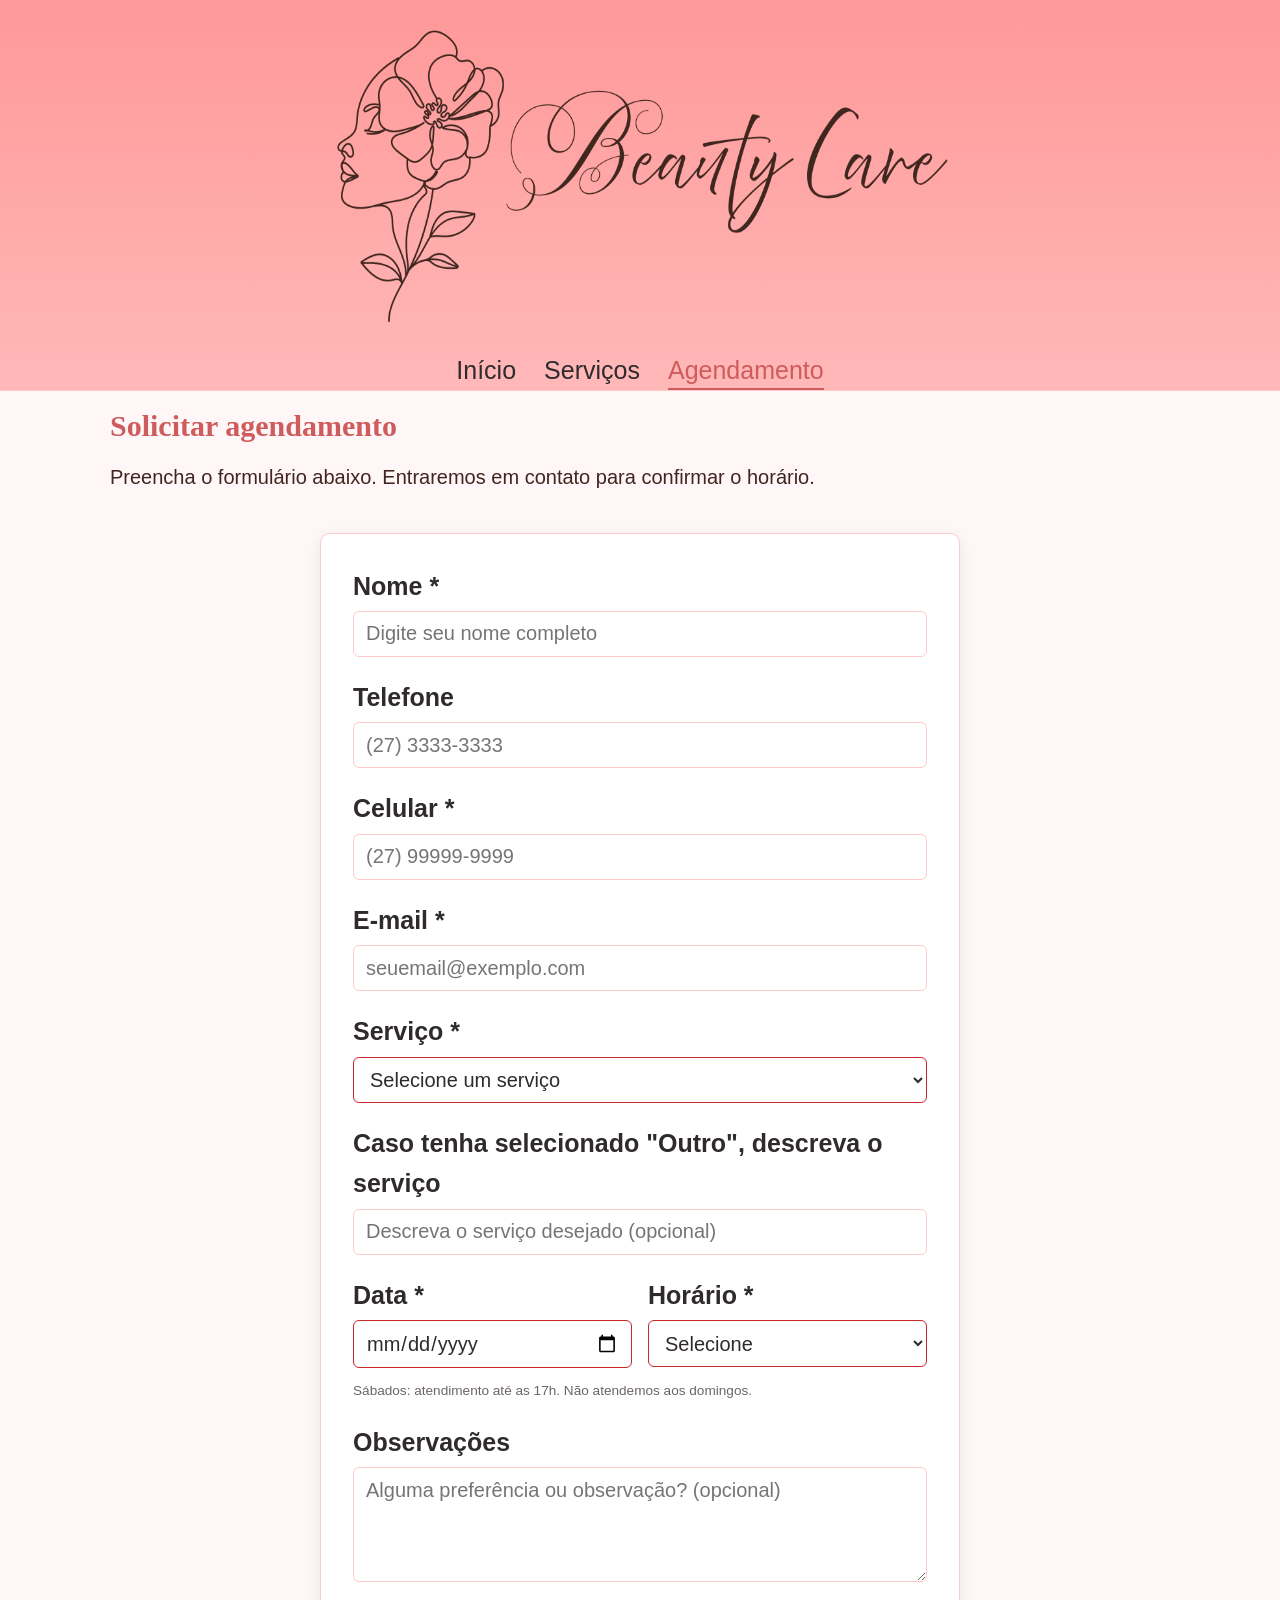
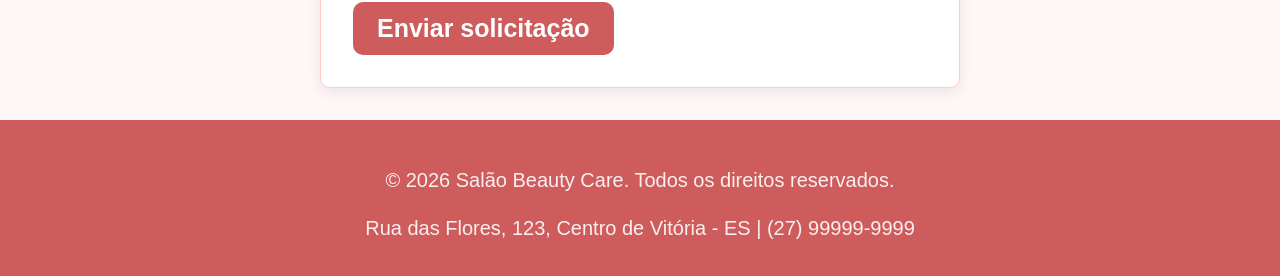
==== agendamento.html @ 9afc5921 "First Commit :)" ====
<!DOCTYPE html>
<html lang="pt-BR">
<head>
  <meta charset="UTF-8">
  <meta name="viewport" content="width=device-width, initial-scale=1.0">
  <title>Agendamento | Beauty Care</title>
  <meta name="description" content="Solicite seu horário no Salão Beauty Care preenchendo o formulário de agendamento.">
  <link rel="stylesheet" href="css/style.css">
</head>
<body>

  <header class="site-header">
    <div class="container header-inner">
      <a href="index.html" class="logo">
        <img src="img/logo.png" alt="Beauty Care">
      </a>

      <input type="checkbox" id="menuToggle" class="menu-toggle-input">
      <label for="menuToggle" class="menu-toggle" aria-label="Abrir ou fechar menu">
        <span></span>
        <span></span>
        <span></span>
      </label>

      <nav class="main-nav" id="mainNav" aria-label="Navegação principal">
        <ul>
          <li><a href="index.html">Início</a></li>
          <li><a href="servicos.html">Serviços</a></li>
          <li><a href="agendamento.html" aria-current="page">Agendamento</a></li>
        </ul>
      </nav>
    </div>
  </header>

  <main>
    <section class="page-intro container">
      <h1>Solicitar agendamento</h1>
      <p>Preencha o formulário abaixo. Entraremos em contato para confirmar o horário.</p>
    </section>

    <section class="container form-section" aria-labelledby="form-titulo">
      <h2 id="form-titulo" class="sr-only">Formulário de agendamento</h2>

      <form id="formAgendamento" novalidate>

        <div class="form-group">
          <label for="nome">Nome *</label>
          <input type="text" id="nome" name="nome" required minlength="3"
                 placeholder="Digite seu nome completo">
        </div>

        <div class="form-group">
          <label for="telefoneFixo">Telefone</label>
          <input type="tel" id="telefoneFixo" name="telefoneFixo"
                 pattern="\(?\d{2}\)?\s?\d{4}-?\d{4}"
                 placeholder="(27) 3333-3333">
        </div>

        <div class="form-group">
          <label for="celular">Celular *</label>
          <input type="tel" id="celular" name="celular" required
                 pattern="\(?\d{2}\)?\s?\d{4,5}-?\d{4}"
                 placeholder="(27) 99999-9999">
        </div>

        <div class="form-group">
          <label for="email">E-mail *</label>
          <input type="email" id="email" name="email" required
                 placeholder="seuemail@exemplo.com">
        </div>

        <div class="form-group">
          <label for="servico">Serviço *</label>
          <select id="servico" name="servico" required>
            <option value="">Selecione um serviço</option>
            <option value="corte-feminino">Corte feminino</option>
            <option value="corte-masculino">Corte masculino</option>
            <option value="coloracao">Coloração</option>
            <option value="manicure">Manicure</option>
            <option value="pedicure">Pedicure</option>
            <option value="escova-hidratacao">Escova e hidratação</option>
            <option value="outro">Outro</option>
          </select>
        </div>

        <div class="form-group">
          <label for="outroServico">Caso tenha selecionado "Outro", descreva o serviço</label>
          <input type="text" id="outroServico" name="outroServico"
                 placeholder="Descreva o serviço desejado (opcional)">
        </div>

        <div class="form-row">
          <div class="form-group">
            <label for="data">Data *</label>
            <input type="date" id="data" name="data" required>
          </div>

          <div class="form-group">
            <label for="horario">Horário *</label>
            <select id="horario" name="horario" required>
              <option value="">Selecione</option>
              <option value="9:00">09:00 - 10:00</option>
              <option value="10:00">10:00 - 11:00</option>
              <option value="11:00">11:00 - 12:00</option>
              <option value="12:00">12:00 - 13:00</option>
              <option value="13:00">13:00 - 14:00</option>
              <option value="14:00">14:00 - 15:00</option>
              <option value="15:00">15:00 - 16:00</option>
              <option value="16:00">16:00 - 17:00</option>
              <option value="17:00">17:00 - 18:00</option>
              <option value="18:00">18:00 - 19:00</option>
            </select>
          </div>
        </div>
        <p class="aviso-horario">Sábados: atendimento até as 17h. Não atendemos aos domingos.</p>

        <div class="form-group">
          <label for="observacoes">Observações</label>
          <textarea id="observacoes" name="observacoes" rows="4" maxlength="300"
                    placeholder="Alguma preferência ou observação? (opcional)"></textarea>
        </div>

        <button type="submit" class="btn btn-primary">Enviar solicitação</button>
      </form>
    </section>
  </main>

  <footer class="site-footer">
    <div class="container footer-inner">
      <p>&copy; 2026 Salão Beauty Care. Todos os direitos reservados.</p>
      <p>Rua das Flores, 123, Centro de Vitória - ES | (27) 99999-9999</p>
    </div>
  </footer>

</body>
</html>
---- css/style.css ----
/* =========================================
   RESET BÁSICO E VARIÁVEIS
========================================= */
:root {
  --cor-primaria: #ce5c5c;
  --cor-primaria-escura: #ce5c5c;
  --cor-secundaria: #f6e9ee;
  --cor-texto: #2f2a2d;
  --cor-texto-claro: #6c6468;
  --cor-fundo: #fff7f7;
  --cor-borda: #ffcaca;
  --cor-erro: #c62828;
  --cor-sucesso: #2e7d32;
  --fonte-titulo: "Georgia", "Times New Roman", serif;
  --fonte-texto: "Segoe UI", Arial, Helvetica, sans-serif;
  --raio: 10px;
  --sombra: 0 4px 14px rgba(0, 0, 0, 0.08);
}

* {
  margin: 0;
  padding: 0;
  box-sizing: border-box;
}

html {
  scroll-behavior: smooth;
}

body {
  font-family: var(--fonte-texto);
  color: var(--cor-texto);
  background-color: var(--cor-fundo);
  line-height: 1.6;
}

h1, h2, h3 {
  font-family: var(--fonte-titulo);
  color: var(--cor-primaria-escura);
  line-height: 1.25;
}

h1 { font-size: 30px; margin-bottom: 1rem; margin-top: 1rem;}
h2 { font-size: 30px; margin-bottom: 1rem; margin-top: 1rem;}
h3 { font-size: 30px; margin-bottom: 1rem; margin-top: 1rem;}

p { font-size: 20px; margin-bottom: 1rem; margin-top: 1rem;}

a {
  color: var(--cor-primaria);
  text-decoration: none;
}

a:hover, a:focus {
  text-decoration: underline;
}

img { max-width: 100%; display: block; }

.container {
  width: 100%;
  max-width: 1100px;
  margin: 0 auto;
  padding: 0 1.25rem;
}

.sr-only {
  position: absolute;
  width: 1px; height: 1px;
  overflow: hidden;
  clip: rect(0, 0, 0, 0);
  white-space: nowrap;
}

/* =========================================
   BOTÕES
========================================= */
.btn {
  display: inline-block;
  padding: 0.75rem 1.5rem;
  border-radius: var(--raio);
  font-weight: 600;
  border: none;
  cursor: pointer;
  transition: background-color 0.2s ease, transform 0.15s ease;
  font-size: 25px;
}

.btn-primary {
  background-color: var(--cor-primaria);
  color: #fff;
}

.btn-primary:hover, .btn-primary:focus {
  background-color: var(--cor-primaria-escura);
  text-decoration: none;
  transform: translateY(-1px);
}

/* =========================================
   CABEÇALHO / NAVEGAÇÃO
========================================= */
.site-header {
  background-image: linear-gradient(to bottom, #ff9898, #ffb8b8);
  border-bottom: 1px solid var(--cor-borda);
  position: relative; /* ou static */
  top: auto;          /* remove o efeito de fixar */
  z-index: 100;
}

.header-inner {
  display: flex;
  flex-direction: column; /* empilha logo e menu */
  align-items: center;    /* centraliza horizontalmente */
}

.logo {
  margin: 0 auto;
}

.logo img {
  width: 650px;   /* menor largura */
  height: 350px;   /* mantém proporção */
  display: block;
  margin-left: 0; /* cola no canto esquerdo */
}

.main-nav ul {
  list-style: none;
  display: flex;
  gap: 1.75rem;
}

.main-nav a {
  color: var(--cor-texto);
  font-weight: 500;
  font-size: 25px;
  padding: 0.25rem 0;
  border-bottom: 2px solid transparent;
}

.main-nav a:hover,
.main-nav a[aria-current="page"] {
  color: var(--cor-primaria);
  border-bottom-color: var(--cor-primaria);
  text-decoration: none;
}

.menu-toggle-input {
  position: absolute;
  width: 1px;
  height: 1px;
  overflow: hidden;
  clip: rect(0, 0, 0, 0);
  white-space: nowrap;
}

.menu-toggle-input:focus-visible ~ .menu-toggle {
  outline: 2px solid var(--cor-primaria-escura);
  outline-offset: 2px;
}

.menu-toggle {
  display: none;
  flex-direction: column;
  justify-content: space-between;
  width: 28px;
  height: 20px;
  background: none;
  border: none;
  cursor: pointer;
  padding: 0;
}

.menu-toggle span {
  display: block;
  height: 3px;
  width: 100%;
  background-color: var(--cor-primaria-escura);
  border-radius: 2px;
}

/* =========================================
   HERO
========================================= */
.hero {
  background-color: #ffdbdb;
  padding: 5rem 0;
  text-align: center;
  color: #402520;
}
.hero h1,
.hero p {
  color: #402520;
}

.hero p {
  max-width: 560px;
  margin: 0 auto 1.5rem;
  color: #402520;
}

/* =========================================
   SEÇÕES GERAIS
========================================= */
main section {
  padding: 3rem 0;
}

.page-intro {
  padding-bottom: 1.5rem;
}

.page-intro p {
  color: var(--cor-texto-claro);
}

/* =========================================
   CARDS
========================================= */
.cards-grid {
  display: grid;
  grid-template-columns: repeat(3, 1fr);
  gap: 1.5rem;
}

.card {
  background-color: #ffe9e9;
  border: 1px solid var(--cor-borda);
  border-radius: var(--raio);
  padding: 1.5rem;
  box-shadow: var(--sombra);
}

.servico .preco {
  font-weight: 700;
  color: var(--cor-primaria-escura);
  margin-top: 0.5rem;
}

.page-intro p {
  color: #402520;
}

.cta-box {
  text-align: center;
  margin-top: 2.5rem;
}

.cta-box p {
  color: var(--cor-texto-claro);
  color: #402520;
}

/* =========================================
   TABELA DE HORÁRIOS
========================================= */
.tabela-horarios {
  width: 60%;
  margin: 0 auto;
  border-collapse: collapse;
  background-color: #fffbfb;
  box-shadow: var(--sombra);
  border-radius: var(--raio);
  overflow: hidden;
}

.tabela-horarios caption {
  text-align: left;
  padding: 0.75rem 1rem;
  font-weight: bold;
  background-color: #ffcbcb;
  font-size: 25px;
  color: #402520;
}

.tabela-horarios thead th {
  font-weight: bold;
  background-color: #ffe0e0;
  color: #402520;
  font-size: 20px;
}

.tabela-horarios tbody th {
  font-weight: normal;
  color: #402520;
  font-size: 20px;
}

.tabela-horarios td {
  font-weight: normal;
  padding: 0.75rem 1rem;
  border-bottom: none;
  text-align: center;
  color: #402520;
  font-size: 20px;
}

.tabela-horarios tbody tr:nth-child(odd) {
  background-color: #fff5f5;
}

/* =========================================
   FORMULÁRIO
========================================= */
.form-section form {
  max-width: 640px;
  margin: 0 auto;
  background-color: #fff;
  border: 1px solid var(--cor-borda);
  border-radius: var(--raio);
  padding: 2rem;
  box-shadow: var(--sombra);
}

.form-group {
  margin-bottom: 1.25rem;
  display: flex;
  flex-direction: column;
}

.form-row {
  display: grid;
  grid-template-columns: 1fr 1fr;
  gap: 1rem;
}

label {
  font-weight: 600;
  margin-bottom: 0.35rem;
  font-size: 25px;
}

input, select, textarea {
  padding: 0.65rem 0.75rem;
  border: 1px solid var(--cor-borda);
  border-radius: 6px;
  font-family: inherit;
  font-size: 20px;
  background-color: #fff;
  color: var(--cor-texto);
}

input:focus, select:focus, textarea:focus {
  outline: none;
  border-color: var(--cor-primaria);
  box-shadow: 0 0 0 3px rgba(184, 73, 122, 0.15);
}

input:invalid:not(:placeholder-shown), select:invalid, textarea:invalid:not(:placeholder-shown) {
  border-color: var(--cor-erro);
}

.aviso-horario {
  font-size: 0.85rem;
  color: var(--cor-texto-claro);
  margin-top: -0.5rem;
  margin-bottom: 1.25rem;
}

/* =========================================
   RODAPÉ
========================================= */
.site-footer {
  background-color: var(--cor-primaria-escura);
  color: #fff;
  padding: 1.75rem 0;
  margin-top: 2rem;
  text-align: center;
}

.site-footer p {
  margin-bottom: 0.25rem;
  font-size: 20px;
  opacity: 0.9;
}

/* =========================================
   RESPONSIVIDADE
========================================= */
@media (max-width: 900px) {
  .cards-grid {
    grid-template-columns: repeat(2, 1fr);
  }
}

@media (max-width: 700px) {
  .menu-toggle {
    display: flex;
  }

  .main-nav {
    margin-left: auto;
    position: static;
    width: 100%;
    max-height: 0;
    overflow: hidden;
    transition: max-height 0.3s ease;
  }

  .menu-toggle-input:checked ~ .main-nav {
    max-height: 300px;
  }

  .main-nav ul {
    flex-direction: column;
    gap: 0;
    padding: 0.5rem 1.25rem 1rem;
  }

  .main-nav li {
    border-bottom: 1px solid var(--cor-borda);
  }

  .main-nav li:last-child {
    border-bottom: none;
  }

  .main-nav a {
    display: block;
    padding: 0.75rem 0;
  }

  .hero h1 { font-size: 1.8rem; }

  .cards-grid {
    grid-template-columns: 1fr;
  }

  .form-row {
    grid-template-columns: 1fr;
  }

  .form-section form {
    padding: 1.25rem;
  }
}

@media (max-width: 420px) {
  h1 { font-size: 1.6rem; }
  .hero { padding: 2.5rem 0; }
}
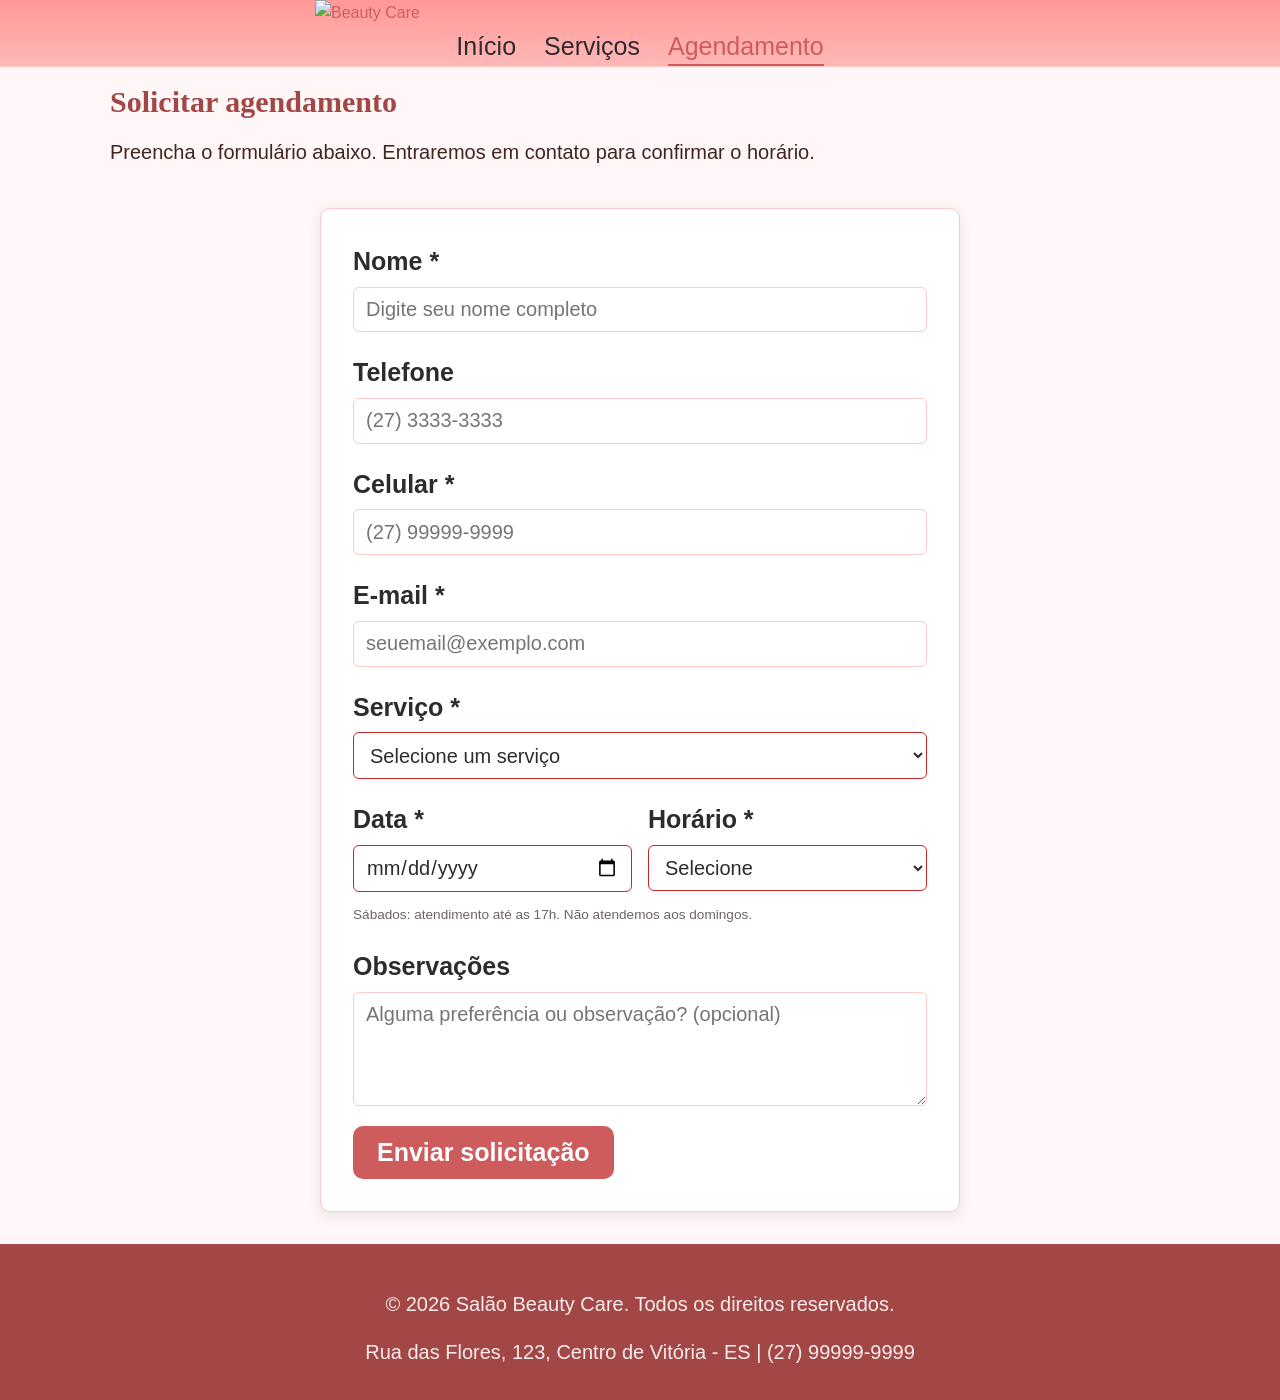
==== commit 03325e13: "dda" ====
--- a/agendamento.html
+++ b/agendamento.html
@@ -1,20 +1,35 @@
 <!DOCTYPE html>
 <html lang="pt-BR">
 <head>
+  <!-- 
+    Aqui ficam as informações que o navegador precisa saber sobre a página,
+    mas que não aparecem visualmente para quem está navegando.
+  -->
   <meta charset="UTF-8">
+  <!-- Garante que a página se ajuste bem a diferentes tamanhos de tela, como celulares e tablets -->
   <meta name="viewport" content="width=device-width, initial-scale=1.0">
   <title>Agendamento | Beauty Care</title>
+  <!-- Uma breve descrição da página, usada por mecanismos de busca como o Google -->
   <meta name="description" content="Solicite seu horário no Salão Beauty Care preenchendo o formulário de agendamento.">
-  <link rel="stylesheet" href="css/style.css">
+  <link rel="stylesheet" href="css/style.css"> <!-- Aqui é onde a página busca o arquivo de estilo, responsável pela aparência -->
 </head>
 <body>
 
+  <!-- 
+    CABEÇALHO DA PÁGINA
+    Contém a logo do salão e o menu que leva às outras páginas do site.
+  -->
   <header class="site-header">
     <div class="container header-inner">
       <a href="index.html" class="logo">
         <img src="img/logo.png" alt="Beauty Care">
       </a>
 
+      <!-- 
+        Este trecho cria o menu "sanduíche" (ícone com três linhas) que aparece no celular.
+        Como o uso de JavaScript não é permitido neste trabalho, o efeito de abrir e fechar
+        o menu foi feito apenas com HTML e CSS, aproveitando o comportamento de uma checkbox.
+      -->
       <input type="checkbox" id="menuToggle" class="menu-toggle-input">
       <label for="menuToggle" class="menu-toggle" aria-label="Abrir ou fechar menu">
         <span></span>
@@ -22,10 +37,12 @@
         <span></span>
       </label>
 
+      <!-- Menu principal com os links de navegação do site -->
       <nav class="main-nav" id="mainNav" aria-label="Navegação principal">
         <ul>
           <li><a href="index.html">Início</a></li>
           <li><a href="servicos.html">Serviços</a></li>
+          <!-- "aria-current" avisa aos leitores de tela que esta é a página em que a pessoa está -->
           <li><a href="agendamento.html" aria-current="page">Agendamento</a></li>
         </ul>
       </nav>
@@ -33,22 +50,39 @@
   </header>
 
   <main>
+    <!-- 
+      INTRODUÇÃO DA PÁGINA
+      Um título e uma breve explicação do que a pessoa deve fazer aqui.
+    -->
     <section class="page-intro container">
       <h1>Solicitar agendamento</h1>
       <p>Preencha o formulário abaixo. Entraremos em contato para confirmar o horário.</p>
     </section>
 
+    <!-- 
+      SEÇÃO DO FORMULÁRIO
+      É aqui que a pessoa preenche seus dados para solicitar um horário no salão.
+    -->
     <section class="container form-section" aria-labelledby="form-titulo">
+      <!-- 
+        Este título não aparece na tela (a classe "sr-only" o esconde visualmente),
+        mas ajuda pessoas que usam leitores de tela a entenderem do que se trata esta parte da página.
+      -->
       <h2 id="form-titulo" class="sr-only">Formulário de agendamento</h2>
 
-      <form id="formAgendamento" novalidate>
+      <form id="formAgendamento">
 
+        <!-- Campo para o nome da pessoa. É obrigatório e precisa ter, no mínimo, 3 letras -->
         <div class="form-group">
           <label for="nome">Nome *</label>
           <input type="text" id="nome" name="nome" required minlength="3"
                  placeholder="Digite seu nome completo">
         </div>
 
+        <!-- 
+          Campo para telefone fixo. É opcional, mas se a pessoa preencher, precisa seguir 
+          o formato de telefone com DDD, como (27) 3333-3333.
+        -->
         <div class="form-group">
           <label for="telefoneFixo">Telefone</label>
           <input type="tel" id="telefoneFixo" name="telefoneFixo"
@@ -56,6 +90,11 @@
                  placeholder="(27) 3333-3333">
         </div>
 
+        <!-- 
+          Campo para celular. Diferente do telefone fixo, este é obrigatório, e aceita
+          números com 8 ou 9 dígitos depois do DDD, já que hoje em dia os celulares
+          costumam ter o nono dígito.
+        -->
         <div class="form-group">
           <label for="celular">Celular *</label>
           <input type="tel" id="celular" name="celular" required
@@ -63,12 +102,20 @@
                  placeholder="(27) 99999-9999">
         </div>
 
+        <!-- 
+          Campo de e-mail. É obrigatório, e o próprio navegador já verifica se o texto 
+          digitado tem a "cara" de um e-mail válido, por conta do type="email".
+        -->
         <div class="form-group">
           <label for="email">E-mail *</label>
           <input type="email" id="email" name="email" required
                  placeholder="seuemail@exemplo.com">
         </div>
 
+        <!-- 
+          Lista de serviços oferecidos pelo salão. A pessoa escolhe uma opção 
+          entre as disponíveis, e o campo é obrigatório.
+        -->
         <div class="form-group">
           <label for="servico">Serviço *</label>
           <select id="servico" name="servico" required>
@@ -79,22 +126,21 @@
             <option value="manicure">Manicure</option>
             <option value="pedicure">Pedicure</option>
             <option value="escova-hidratacao">Escova e hidratação</option>
-            <option value="outro">Outro</option>
           </select>
         </div>
 
-        <div class="form-group">
-          <label for="outroServico">Caso tenha selecionado "Outro", descreva o serviço</label>
-          <input type="text" id="outroServico" name="outroServico"
-                 placeholder="Descreva o serviço desejado (opcional)">
-        </div>
-
+        <!-- 
+          Aqui, data e horário ficam lado a lado (graças à classe "form-row"),
+          para deixar o formulário mais organizado visualmente.
+        -->
         <div class="form-row">
+          <!-- Campo de data: o navegador já mostra um calendário para facilitar a escolha -->
           <div class="form-group">
             <label for="data">Data *</label>
             <input type="date" id="data" name="data" required>
           </div>
 
+          <!-- Campo de horário: lista fixa de horários disponíveis, em blocos de uma hora -->
           <div class="form-group">
             <label for="horario">Horário *</label>
             <select id="horario" name="horario" required>
@@ -112,19 +158,29 @@
             </select>
           </div>
         </div>
+        <!-- 
+          Este aviso serve apenas para informar as regras de funcionamento do salão.
+          A página não impede que alguém escolha um horário de domingo, por exemplo.
+        -->
         <p class="aviso-horario">Sábados: atendimento até as 17h. Não atendemos aos domingos.</p>
 
+        <!-- Campo de observações, opcional, com limite de 300 caracteres -->
         <div class="form-group">
           <label for="observacoes">Observações</label>
           <textarea id="observacoes" name="observacoes" rows="4" maxlength="300"
                     placeholder="Alguma preferência ou observação? (opcional)"></textarea>
         </div>
 
+        <!-- Botão para enviar o formulário -->
         <button type="submit" class="btn btn-primary">Enviar solicitação</button>
       </form>
     </section>
   </main>
 
+  <!-- 
+    RODAPÉ DA PÁGINA
+    Traz informações de direitos autorais e os dados de contato e endereço do salão.
+  -->
   <footer class="site-footer">
     <div class="container footer-inner">
       <p>&copy; 2026 Salão Beauty Care. Todos os direitos reservados.</p>
@@ -133,4 +189,4 @@
   </footer>
 
 </body>
-</html>
+</html>
--- a/css/style.css
+++ b/css/style.css
@@ -1,39 +1,45 @@
 /* =========================================
    RESET BÁSICO E VARIÁVEIS
+   Aqui ficam as cores, fontes e medidas que se repetem pelo site,
+   guardadas em variáveis para facilitar mudanças futuras.
 ========================================= */
 :root {
-  --cor-primaria: #ce5c5c;
-  --cor-primaria-escura: #ce5c5c;
-  --cor-secundaria: #f6e9ee;
-  --cor-texto: #2f2a2d;
-  --cor-texto-claro: #6c6468;
-  --cor-fundo: #fff7f7;
-  --cor-borda: #ffcaca;
-  --cor-erro: #c62828;
-  --cor-sucesso: #2e7d32;
-  --fonte-titulo: "Georgia", "Times New Roman", serif;
-  --fonte-texto: "Segoe UI", Arial, Helvetica, sans-serif;
-  --raio: 10px;
-  --sombra: 0 4px 14px rgba(0, 0, 0, 0.08);
-}
-
+  --cor-primaria: #ce5c5c;        /* Cor principal, usada em botões, links e destaques */
+  --cor-primaria-escura: #a34646; /* Versão mais escura da cor principal, usada em hover e títulos */
+  --cor-secundaria: #f6e9ee;      /* Cor de apoio, tom mais suave */
+  --cor-texto: #2f2a2d;           /* Cor padrão dos textos */
+  --cor-texto-claro: #6c6468;     /* Cor mais suave, usada em textos secundários */
+  --cor-fundo: #fff7f7;           /* Cor de fundo geral da página */
+  --cor-borda: #ffcaca;           /* Cor usada em bordas de campos, cartões e tabelas */
+  --cor-erro: #c62828;            /* Cor usada para indicar campos inválidos */
+  --cor-sucesso: #1e6335;         /* Cor usada na mensagem de confirmação de envio */
+  --fonte-titulo: "Georgia", "Times New Roman", serif;      /* Fonte usada nos títulos */
+  --fonte-texto: "Segoe UI", Arial, Helvetica, sans-serif;  /* Fonte usada nos textos comuns */
+  --raio: 10px;                    /* Arredondamento padrão de cantos (botões, cartões, etc.) */
+  --sombra: 0 4px 14px rgba(0, 0, 0, 0.08); /* Sombra suave usada em cartões e formulário */
+}
+
+/* Remove margens e espaçamentos padrão do navegador, para começar do zero */
 * {
   margin: 0;
   padding: 0;
-  box-sizing: border-box;
-}
-
+  box-sizing: border-box; /* Faz o tamanho de bordas e espaçamentos internos não somarem à largura definida */
+}
+
+/* Faz a rolagem até âncoras (como o #confirmacao) acontecer de forma suave, e não abrupta */
 html {
   scroll-behavior: smooth;
 }
 
+/* Estilo base aplicado a todo o corpo da página */
 body {
   font-family: var(--fonte-texto);
   color: var(--cor-texto);
   background-color: var(--cor-fundo);
-  line-height: 1.6;
-}
-
+  line-height: 1.6; /* Espaçamento entre linhas, para melhorar a leitura */
+}
+
+/* Estilo padrão para todos os títulos do site */
 h1, h2, h3 {
   font-family: var(--fonte-titulo);
   color: var(--cor-primaria-escura);
@@ -46,6 +52,7 @@
 
 p { font-size: 20px; margin-bottom: 1rem; margin-top: 1rem;}
 
+/* Estilo padrão dos links */
 a {
   color: var(--cor-primaria);
   text-decoration: none;
@@ -55,8 +62,10 @@
   text-decoration: underline;
 }
 
+/* Evita que imagens ultrapassem o tamanho do elemento que as contém */
 img { max-width: 100%; display: block; }
 
+/* Centraliza o conteúdo e limita a largura máxima, para não esticar demais em telas grandes */
 .container {
   width: 100%;
   max-width: 1100px;
@@ -64,6 +73,10 @@
   padding: 0 1.25rem;
 }
 
+/* 
+  Esconde o elemento visualmente, mas mantém acessível para leitores de tela.
+  Usado, por exemplo, no título oculto do formulário.
+*/
 .sr-only {
   position: absolute;
   width: 1px; height: 1px;
@@ -74,6 +87,7 @@
 
 /* =========================================
    BOTÕES
+   Estilo aplicado aos botões e links com aparência de botão (como "Agendar agora").
 ========================================= */
 .btn {
   display: inline-block;
@@ -82,7 +96,7 @@
   font-weight: 600;
   border: none;
   cursor: pointer;
-  transition: background-color 0.2s ease, transform 0.15s ease;
+  transition: background-color 0.2s ease, transform 0.15s ease; /* Suaviza a mudança de cor e o leve movimento ao passar o mouse */
   font-size: 25px;
 }
 
@@ -91,6 +105,7 @@
   color: #fff;
 }
 
+/* Ao passar o mouse ou focar no botão, ele escurece um pouco e sobe levemente */
 .btn-primary:hover, .btn-primary:focus {
   background-color: var(--cor-primaria-escura);
   text-decoration: none;
@@ -99,19 +114,17 @@
 
 /* =========================================
    CABEÇALHO / NAVEGAÇÃO
+   Estilo do topo da página, com logo e menu de navegação.
 ========================================= */
 .site-header {
-  background-image: linear-gradient(to bottom, #ff9898, #ffb8b8);
+  background-image: linear-gradient(to bottom, #ff9898, #ffb8b8); /* Fundo em degradê suave */
   border-bottom: 1px solid var(--cor-borda);
-  position: relative; /* ou static */
-  top: auto;          /* remove o efeito de fixar */
-  z-index: 100;
 }
 
 .header-inner {
   display: flex;
-  flex-direction: column; /* empilha logo e menu */
-  align-items: center;    /* centraliza horizontalmente */
+  flex-direction: column; /* Empilha logo e menu */
+  align-items: center;    /* Centraliza horizontalmente */
 }
 
 .logo {
@@ -119,12 +132,12 @@
 }
 
 .logo img {
-  width: 650px;   /* menor largura */
-  height: 350px;   /* mantém proporção */
+  width: 650px;    /* Define a largura da logo */
+  height: auto;    /* Ajusta a altura automaticamente, preservando a proporção da imagem original */
   display: block;
-  margin-left: 0; /* cola no canto esquerdo */
-}
-
+}
+
+/* Remove marcadores da lista e organiza os itens do menu lado a lado */
 .main-nav ul {
   list-style: none;
   display: flex;
@@ -136,9 +149,10 @@
   font-weight: 500;
   font-size: 25px;
   padding: 0.25rem 0;
-  border-bottom: 2px solid transparent;
-}
-
+  border-bottom: 2px solid transparent; /* Espaço reservado para a linha que aparece no hover/página ativa */
+}
+
+/* Destaca o link da página em que a pessoa está, ou ao passar o mouse */
 .main-nav a:hover,
 .main-nav a[aria-current="page"] {
   color: var(--cor-primaria);
@@ -146,6 +160,7 @@
   text-decoration: none;
 }
 
+/* Esconde visualmente a checkbox usada no menu mobile, mas mantém funcional */
 .menu-toggle-input {
   position: absolute;
   width: 1px;
@@ -155,11 +170,13 @@
   white-space: nowrap;
 }
 
+/* Mostra um contorno de foco no ícone do menu, quando a checkbox é acessada via teclado */
 .menu-toggle-input:focus-visible ~ .menu-toggle {
   outline: 2px solid var(--cor-primaria-escura);
   outline-offset: 2px;
 }
 
+/* Ícone do menu "sanduíche" (três linhas), escondido por padrão e exibido só em telas pequenas */
 .menu-toggle {
   display: none;
   flex-direction: column;
@@ -182,6 +199,7 @@
 
 /* =========================================
    HERO
+   Seção de destaque logo no início da página inicial.
 ========================================= */
 .hero {
   background-color: #ffdbdb;
@@ -189,19 +207,15 @@
   text-align: center;
   color: #402520;
 }
-.hero h1,
-.hero p {
-  color: #402520;
-}
 
 .hero p {
   max-width: 560px;
   margin: 0 auto 1.5rem;
-  color: #402520;
 }
 
 /* =========================================
    SEÇÕES GERAIS
+   Espaçamento padrão aplicado a todas as seções do conteúdo principal.
 ========================================= */
 main section {
   padding: 3rem 0;
@@ -212,15 +226,16 @@
 }
 
 .page-intro p {
-  color: var(--cor-texto-claro);
+  color: #402520;
 }
 
 /* =========================================
    CARDS
+   Estilo dos cartões usados para exibir destaques e serviços.
 ========================================= */
 .cards-grid {
   display: grid;
-  grid-template-columns: repeat(3, 1fr);
+  grid-template-columns: repeat(3, 1fr); /* Três colunas iguais lado a lado */
   gap: 1.5rem;
 }
 
@@ -238,31 +253,27 @@
   margin-top: 0.5rem;
 }
 
-.page-intro p {
-  color: #402520;
-}
-
 .cta-box {
   text-align: center;
   margin-top: 2.5rem;
 }
 
 .cta-box p {
-  color: var(--cor-texto-claro);
   color: #402520;
 }
 
 /* =========================================
    TABELA DE HORÁRIOS
+   Estilo da tabela exibida na página inicial, com os dias e horários de funcionamento.
 ========================================= */
 .tabela-horarios {
   width: 60%;
   margin: 0 auto;
-  border-collapse: collapse;
+  border-collapse: collapse; /* Une as bordas das células, evitando espaçamento duplo entre elas */
   background-color: #fffbfb;
   box-shadow: var(--sombra);
   border-radius: var(--raio);
-  overflow: hidden;
+  overflow: hidden; /* Garante que o arredondamento das bordas também recorte o conteúdo interno */
 }
 
 .tabela-horarios caption {
@@ -290,18 +301,19 @@
 .tabela-horarios td {
   font-weight: normal;
   padding: 0.75rem 1rem;
-  border-bottom: none;
   text-align: center;
   color: #402520;
   font-size: 20px;
 }
 
+/* Alterna a cor de fundo das linhas ímpares, facilitando a leitura da tabela */
 .tabela-horarios tbody tr:nth-child(odd) {
   background-color: #fff5f5;
 }
 
 /* =========================================
    FORMULÁRIO
+   Estilo aplicado ao formulário de agendamento e seus campos.
 ========================================= */
 .form-section form {
   max-width: 640px;
@@ -316,12 +328,12 @@
 .form-group {
   margin-bottom: 1.25rem;
   display: flex;
-  flex-direction: column;
+  flex-direction: column; /* Coloca o rótulo em cima e o campo embaixo */
 }
 
 .form-row {
   display: grid;
-  grid-template-columns: 1fr 1fr;
+  grid-template-columns: 1fr 1fr; /* Duas colunas iguais, usadas para "Data" e "Horário" lado a lado */
   gap: 1rem;
 }
 
@@ -341,12 +353,14 @@
   color: var(--cor-texto);
 }
 
+/* Destaca o campo em uso, com uma borda e um brilho suave ao redor */
 input:focus, select:focus, textarea:focus {
   outline: none;
   border-color: var(--cor-primaria);
   box-shadow: 0 0 0 3px rgba(184, 73, 122, 0.15);
 }
 
+/* Deixa a borda vermelha quando o campo é preenchido de forma inválida */
 input:invalid:not(:placeholder-shown), select:invalid, textarea:invalid:not(:placeholder-shown) {
   border-color: var(--cor-erro);
 }
@@ -360,6 +374,7 @@
 
 /* =========================================
    RODAPÉ
+   Estilo da faixa final da página, presente em todo o site.
 ========================================= */
 .site-footer {
   background-color: var(--cor-primaria-escura);
@@ -377,33 +392,39 @@
 
 /* =========================================
    RESPONSIVIDADE
-========================================= */
+   Ajustes aplicados conforme o tamanho da tela diminui, para telas 
+   de tablets e celulares.
+========================================= */
+
+/* Telas médias: cartões passam de 3 para 2 colunas */
 @media (max-width: 900px) {
   .cards-grid {
     grid-template-columns: repeat(2, 1fr);
   }
 }
 
+/* Telas pequenas: ativa o menu mobile e reorganiza o layout em coluna única */
 @media (max-width: 700px) {
   .menu-toggle {
-    display: flex;
+    display: flex; /* Mostra o ícone do menu sanduíche */
   }
 
   .main-nav {
     margin-left: auto;
     position: static;
     width: 100%;
-    max-height: 0;
+    max-height: 0;    /* Menu começa "fechado" (sem altura) */
     overflow: hidden;
-    transition: max-height 0.3s ease;
-  }
-
+    transition: max-height 0.3s ease; /* Suaviza a abertura e o fechamento do menu */
+  }
+
+  /* Quando a checkbox do menu está marcada, o menu ganha altura e aparece */
   .menu-toggle-input:checked ~ .main-nav {
     max-height: 300px;
   }
 
   .main-nav ul {
-    flex-direction: column;
+    flex-direction: column; /* Itens do menu empilhados, um abaixo do outro */
     gap: 0;
     padding: 0.5rem 1.25rem 1rem;
   }
@@ -424,18 +445,24 @@
   .hero h1 { font-size: 1.8rem; }
 
   .cards-grid {
-    grid-template-columns: 1fr;
+    grid-template-columns: 1fr; /* Uma única coluna em telas pequenas */
   }
 
   .form-row {
-    grid-template-columns: 1fr;
+    grid-template-columns: 1fr; /* "Data" e "Horário" passam a ficar um embaixo do outro */
   }
 
   .form-section form {
     padding: 1.25rem;
   }
-}
-
+
+  .logo img {
+    width: 100%;
+    max-width: 320px; /* Evita que a logo fique grande demais em telas pequenas */
+  }
+}
+
+/* Telas bem pequenas: reduz ainda mais o tamanho do título e o espaçamento do hero */
 @media (max-width: 420px) {
   h1 { font-size: 1.6rem; }
   .hero { padding: 2.5rem 0; }
